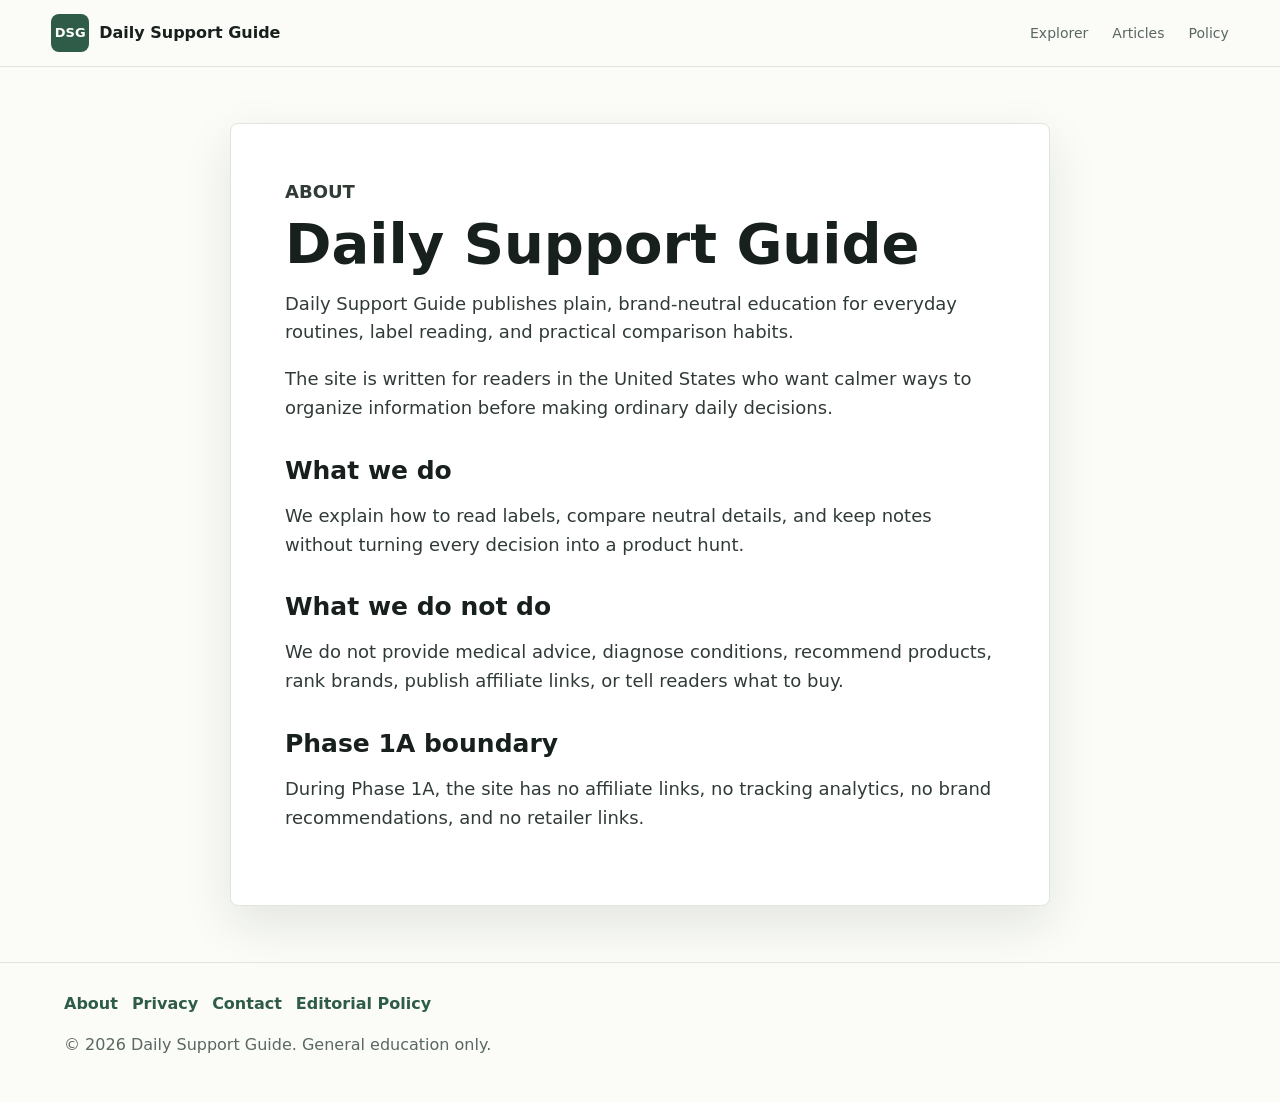
==== about.html @ bb26b229 "Add A+ readiness gate and trust pages" ====
<!doctype html>
<html lang="en">
  <head>
    <meta charset="utf-8">
    <meta name="viewport" content="width=device-width, initial-scale=1">
    <title>About | Daily Support Guide</title>
    <meta name="description" content="About Daily Support Guide, a neutral education site for everyday routines, label reading, and comparison habits.">
    <link rel="canonical" href="https://dailysupportguide.com/about.html">
    <link rel="stylesheet" href="assets/styles.css?v=trust-1784661000">
  </head>
  <body>
    <header class="site-header">
      <a class="brand" href="index.html" aria-label="Daily Support Guide home">
        <span class="brand-mark">DSG</span>
        <span>Daily Support Guide</span>
      </a>
      <nav aria-label="Primary navigation">
        <a href="index.html#explorer">Explorer</a>
        <a href="index.html#articles">Articles</a>
        <a href="editorial-policy.html">Policy</a>
      </nav>
    </header>
    <main class="page-shell">
      <article class="page-view">
        <p class="eyebrow">About</p>
        <h1>Daily Support Guide</h1>
        <p>Daily Support Guide publishes plain, brand-neutral education for everyday routines, label reading, and practical comparison habits.</p>
        <p>The site is written for readers in the United States who want calmer ways to organize information before making ordinary daily decisions.</p>
        <h2>What we do</h2>
        <p>We explain how to read labels, compare neutral details, and keep notes without turning every decision into a product hunt.</p>
        <h2>What we do not do</h2>
        <p>We do not provide medical advice, diagnose conditions, recommend products, rank brands, publish affiliate links, or tell readers what to buy.</p>
        <h2>Phase 1A boundary</h2>
        <p>During Phase 1A, the site has no affiliate links, no tracking analytics, no brand recommendations, and no retailer links.</p>
      </article>
    </main>
    <footer class="site-footer">
      <div class="footer-links">
        <a href="about.html">About</a>
        <a href="privacy.html">Privacy</a>
        <a href="contact.html">Contact</a>
        <a href="editorial-policy.html">Editorial Policy</a>
      </div>
      <p>&copy; <span id="year"></span> Daily Support Guide. General education only.</p>
    </footer>
    <script src="assets/app.js?v=trust-1784661000"></script>
  </body>
</html>
---- assets/styles.css ----
:root {
  --ink: #17201d;
  --muted: #5a6762;
  --line: #dfe6e0;
  --paper: #fbfcf8;
  --panel: #ffffff;
  --sage: #4f7561;
  --sage-dark: #2f5c49;
  --clay: #b85f43;
  --sky: #d9e9ef;
  --gold: #f3d27a;
  --shadow: 0 18px 50px rgba(23, 32, 29, 0.1);
}

* {
  box-sizing: border-box;
}

html {
  scroll-behavior: smooth;
}

body {
  margin: 0;
  color: var(--ink);
  background: var(--paper);
  font-family: Inter, ui-sans-serif, system-ui, -apple-system, BlinkMacSystemFont, "Segoe UI", sans-serif;
  line-height: 1.6;
}

a {
  color: inherit;
}

.site-header {
  position: sticky;
  top: 0;
  z-index: 5;
  display: flex;
  align-items: center;
  justify-content: space-between;
  gap: 24px;
  padding: 14px clamp(16px, 4vw, 56px);
  border-bottom: 1px solid var(--line);
  background: rgba(251, 252, 248, 0.94);
  backdrop-filter: blur(12px);
}

.brand {
  display: inline-flex;
  align-items: center;
  gap: 10px;
  font-weight: 780;
  text-decoration: none;
}

.brand-mark {
  display: inline-grid;
  width: 38px;
  height: 38px;
  place-items: center;
  border-radius: 8px;
  color: #fff;
  background: var(--sage-dark);
  font-size: 13px;
  letter-spacing: 0;
}

nav {
  display: flex;
  gap: clamp(10px, 2vw, 24px);
  color: var(--muted);
  font-size: 14px;
}

nav a {
  text-decoration: none;
}

nav a:hover {
  color: var(--ink);
}

.hero {
  min-height: min(78vh, 760px);
  display: grid;
  align-items: end;
  padding: 78px clamp(18px, 5vw, 72px) 52px;
  background:
    linear-gradient(105deg, rgba(251, 252, 248, 0.96) 0%, rgba(251, 252, 248, 0.82) 44%, rgba(251, 252, 248, 0.38) 100%),
    url("data:image/svg+xml,%3Csvg xmlns='http://www.w3.org/2000/svg' width='1400' height='820' viewBox='0 0 1400 820'%3E%3Crect width='1400' height='820' fill='%23d9e9ef'/%3E%3Cg fill='none' stroke='%234f7561' stroke-width='2' opacity='.35'%3E%3Cpath d='M120 650h1160'/%3E%3Cpath d='M210 590h240v-190H210zM520 590h240v-280H520zM830 590h240v-230H830z'/%3E%3Cpath d='M250 455h160M250 505h120M560 370h160M560 430h120M870 425h160M870 475h110'/%3E%3C/g%3E%3Cg fill='%23b85f43' opacity='.72'%3E%3Crect x='245' y='330' width='165' height='34' rx='5'/%3E%3Crect x='555' y='235' width='170' height='36' rx='5'/%3E%3Crect x='865' y='305' width='170' height='36' rx='5'/%3E%3C/g%3E%3Cg fill='%23f3d27a' opacity='.78'%3E%3Ccircle cx='1150' cy='190' r='68'/%3E%3C/g%3E%3C/svg%3E") center / cover;
}

.hero-inner {
  width: min(740px, 100%);
}

.eyebrow {
  margin: 0 0 10px;
  color: var(--sage-dark);
  font-size: 13px;
  font-weight: 760;
  letter-spacing: 0;
  text-transform: uppercase;
}

h1,
h2,
h3,
p {
  overflow-wrap: anywhere;
}

h1 {
  max-width: 720px;
  margin: 0;
  font-size: clamp(44px, 8vw, 82px);
  line-height: 0.98;
  letter-spacing: 0;
}

h2 {
  margin: 0;
  font-size: clamp(28px, 4vw, 46px);
  line-height: 1.08;
  letter-spacing: 0;
}

h3 {
  margin: 0 0 8px;
  font-size: 20px;
  line-height: 1.2;
}

.hero-copy {
  max-width: 650px;
  margin: 22px 0 0;
  color: #35413c;
  font-size: 19px;
}

.hero-actions {
  display: flex;
  flex-wrap: wrap;
  gap: 12px;
  margin-top: 30px;
}

.button,
button {
  display: inline-flex;
  min-height: 44px;
  align-items: center;
  justify-content: center;
  border: 1px solid var(--sage-dark);
  border-radius: 8px;
  padding: 10px 16px;
  font: inherit;
  font-weight: 720;
  text-decoration: none;
  cursor: pointer;
}

.button.primary,
button.primary {
  color: #fff;
  background: var(--sage-dark);
}

.button.secondary,
button.secondary {
  color: var(--sage-dark);
  background: rgba(255, 255, 255, 0.7);
}

.notice-band {
  padding: 14px clamp(18px, 5vw, 72px);
  color: #23332d;
  background: var(--gold);
}

.section {
  padding: 70px clamp(18px, 5vw, 72px);
}

.section.muted {
  background: #edf4ef;
}

.section-heading {
  width: min(820px, 100%);
  margin-bottom: 28px;
}

.section-heading p:not(.eyebrow) {
  margin: 12px 0 0;
  color: var(--muted);
  font-size: 17px;
}

.section-heading .privacy-note {
  color: var(--ink);
  font-size: 15px;
  font-weight: 600;
}

.tool-panel {
  width: min(980px, 100%);
  border: 1px solid var(--line);
  border-radius: 8px;
  padding: clamp(18px, 3vw, 28px);
  background: var(--panel);
  box-shadow: var(--shadow);
}

.question {
  display: grid;
  gap: 12px;
}

.option-grid {
  display: grid;
  grid-template-columns: repeat(3, minmax(0, 1fr));
  gap: 12px;
  margin-top: 16px;
}

.option-button {
  min-height: 86px;
  align-items: flex-start;
  justify-content: flex-start;
  border-color: var(--line);
  color: var(--ink);
  background: #fff;
  text-align: left;
}

.option-button:hover,
.option-button.selected {
  border-color: var(--sage);
  background: #f0f6f2;
}

.tool-actions {
  display: flex;
  flex-wrap: wrap;
  gap: 10px;
  margin-top: 18px;
}

.result-grid,
.guide-grid,
.article-list,
.policy-grid {
  display: grid;
  grid-template-columns: repeat(3, minmax(0, 1fr));
  gap: 16px;
}

.result-card,
.guide-card,
.article-card,
.policy-grid p {
  min-height: 170px;
  border: 1px solid var(--line);
  border-radius: 8px;
  padding: 20px;
  background: #fff;
}

.article-card {
  display: flex;
  flex-direction: column;
  justify-content: space-between;
  gap: 18px;
}

.article-card a {
  color: var(--sage-dark);
  font-weight: 760;
  text-decoration: none;
}

.meta {
  color: var(--muted);
  font-size: 13px;
}

.article-shell {
  padding: 56px clamp(18px, 5vw, 72px);
}

.article-view {
  width: min(820px, 100%);
  margin: 0 auto;
  border: 1px solid var(--line);
  border-radius: 8px;
  padding: clamp(24px, 5vw, 54px);
  background: #fff;
  box-shadow: var(--shadow);
}

.article-view h1 {
  font-size: clamp(34px, 5vw, 56px);
}

.article-view h2 {
  margin-top: 34px;
  font-size: 25px;
}

.article-view p,
.article-view li {
  color: #303b36;
  font-size: 18px;
}

.site-footer {
  padding: 28px clamp(18px, 5vw, 72px);
  border-top: 1px solid var(--line);
  color: var(--muted);
}

.page-shell {
  padding: 56px clamp(18px, 5vw, 72px);
}

.page-view {
  width: min(820px, 100%);
  margin: 0 auto;
  border: 1px solid var(--line);
  border-radius: 8px;
  padding: clamp(24px, 5vw, 54px);
  background: #fff;
  box-shadow: var(--shadow);
}

.page-view h1 {
  font-size: clamp(34px, 5vw, 56px);
}

.page-view h2 {
  margin-top: 34px;
  font-size: 25px;
}

.page-view p,
.page-view li {
  color: #303b36;
  font-size: 18px;
}

.footer-links {
  display: flex;
  flex-wrap: wrap;
  gap: 14px;
  margin-bottom: 10px;
}

.footer-links a {
  color: var(--sage-dark);
  font-weight: 700;
  text-decoration: none;
}

@media (max-width: 760px) {
  .site-header {
    align-items: flex-start;
    flex-direction: column;
    gap: 12px;
  }

  nav {
    width: 100%;
    overflow-x: auto;
    padding-bottom: 2px;
  }

  .hero {
    min-height: 680px;
  }

  .option-grid,
  .result-grid,
  .guide-grid,
  .article-list,
  .policy-grid {
    grid-template-columns: 1fr;
  }
}
:root {
  --ink: #17201d;
  --muted: #5a6762;
  --line: #dfe6e0;
  --paper: #fbfcf8;
  --panel: #ffffff;
  --sage: #4f7561;
  --sage-dark: #2f5c49;
  --clay: #b85f43;
  --sky: #d9e9ef;
  --gold: #f3d27a;
  --shadow: 0 18px 50px rgba(23, 32, 29, 0.1);
}

* {
  box-sizing: border-box;
}

html {
  scroll-behavior: smooth;
}

body {
  margin: 0;
  color: var(--ink);
  background: var(--paper);
  font-family: Inter, ui-sans-serif, system-ui, -apple-system, BlinkMacSystemFont, "Segoe UI", sans-serif;
  line-height: 1.6;
}

a {
  color: inherit;
}

.site-header {
  position: sticky;
  top: 0;
  z-index: 5;
  display: flex;
  align-items: center;
  justify-content: space-between;
  gap: 24px;
  padding: 14px clamp(16px, 4vw, 56px);
  border-bottom: 1px solid var(--line);
  background: rgba(251, 252, 248, 0.94);
  backdrop-filter: blur(12px);
}

.brand {
  display: inline-flex;
  align-items: center;
  gap: 10px;
  font-weight: 780;
  text-decoration: none;
}

.brand-mark {
  display: inline-grid;
  width: 38px;
  height: 38px;
  place-items: center;
  border-radius: 8px;
  color: #fff;
  background: var(--sage-dark);
  font-size: 13px;
  letter-spacing: 0;
}

nav {
  display: flex;
  gap: clamp(10px, 2vw, 24px);
  color: var(--muted);
  font-size: 14px;
}

nav a {
  text-decoration: none;
}

nav a:hover {
  color: var(--ink);
}

.hero {
  min-height: min(78vh, 760px);
  display: grid;
  align-items: end;
  padding: 78px clamp(18px, 5vw, 72px) 52px;
  background:
    linear-gradient(105deg, rgba(251, 252, 248, 0.96) 0%, rgba(251, 252, 248, 0.82) 44%, rgba(251, 252, 248, 0.38) 100%),
    url("data:image/svg+xml,%3Csvg xmlns='http://www.w3.org/2000/svg' width='1400' height='820' viewBox='0 0 1400 820'%3E%3Crect width='1400' height='820' fill='%23d9e9ef'/%3E%3Cg fill='none' stroke='%234f7561' stroke-width='2' opacity='.35'%3E%3Cpath d='M120 650h1160'/%3E%3Cpath d='M210 590h240v-190H210zM520 590h240v-280H520zM830 590h240v-230H830z'/%3E%3Cpath d='M250 455h160M250 505h120M560 370h160M560 430h120M870 425h160M870 475h110'/%3E%3C/g%3E%3Cg fill='%23b85f43' opacity='.72'%3E%3Crect x='245' y='330' width='165' height='34' rx='5'/%3E%3Crect x='555' y='235' width='170' height='36' rx='5'/%3E%3Crect x='865' y='305' width='170' height='36' rx='5'/%3E%3C/g%3E%3Cg fill='%23f3d27a' opacity='.78'%3E%3Ccircle cx='1150' cy='190' r='68'/%3E%3C/g%3E%3C/svg%3E") center / cover;
}

.hero-inner {
  width: min(740px, 100%);
}

.eyebrow {
  margin: 0 0 10px;
  color: var(--sage-dark);
  font-size: 13px;
  font-weight: 760;
  letter-spacing: 0;
  text-transform: uppercase;
}

h1,
h2,
h3,
p {
  overflow-wrap: anywhere;
}

h1 {
  max-width: 720px;
  margin: 0;
  font-size: clamp(44px, 8vw, 82px);
  line-height: 0.98;
  letter-spacing: 0;
}

h2 {
  margin: 0;
  font-size: clamp(28px, 4vw, 46px);
  line-height: 1.08;
  letter-spacing: 0;
}

h3 {
  margin: 0 0 8px;
  font-size: 20px;
  line-height: 1.2;
}

.hero-copy {
  max-width: 650px;
  margin: 22px 0 0;
  color: #35413c;
  font-size: 19px;
}

.hero-actions {
  display: flex;
  flex-wrap: wrap;
  gap: 12px;
  margin-top: 30px;
}

.button,
button {
  display: inline-flex;
  min-height: 44px;
  align-items: center;
  justify-content: center;
  border: 1px solid var(--sage-dark);
  border-radius: 8px;
  padding: 10px 16px;
  font: inherit;
  font-weight: 720;
  text-decoration: none;
  cursor: pointer;
}

.button.primary,
button.primary {
  color: #fff;
  background: var(--sage-dark);
}

.button.secondary,
button.secondary {
  color: var(--sage-dark);
  background: rgba(255, 255, 255, 0.7);
}

.notice-band {
  padding: 14px clamp(18px, 5vw, 72px);
  color: #23332d;
  background: var(--gold);
}

.section {
  padding: 70px clamp(18px, 5vw, 72px);
}

.section.muted {
  background: #edf4ef;
}

.section-heading {
  width: min(820px, 100%);
  margin-bottom: 28px;
}

.section-heading p:not(.eyebrow) {
  margin: 12px 0 0;
  color: var(--muted);
  font-size: 17px;
}

.tool-panel {
  width: min(980px, 100%);
  border: 1px solid var(--line);
  border-radius: 8px;
  padding: clamp(18px, 3vw, 28px);
  background: var(--panel);
  box-shadow: var(--shadow);
}

.question {
  display: grid;
  gap: 12px;
}

.option-grid {
  display: grid;
  grid-template-columns: repeat(3, minmax(0, 1fr));
  gap: 12px;
  margin-top: 16px;
}

.option-button {
  min-height: 86px;
  align-items: flex-start;
  justify-content: flex-start;
  border-color: var(--line);
  color: var(--ink);
  background: #fff;
  text-align: left;
}

.option-button:hover,
.option-button.selected {
  border-color: var(--sage);
  background: #f0f6f2;
}

.tool-actions {
  display: flex;
  flex-wrap: wrap;
  gap: 10px;
  margin-top: 18px;
}

.result-grid,
.guide-grid,
.article-list,
.policy-grid {
  display: grid;
  grid-template-columns: repeat(3, minmax(0, 1fr));
  gap: 16px;
}

.result-card,
.guide-card,
.article-card,
.policy-grid p {
  min-height: 170px;
  border: 1px solid var(--line);
  border-radius: 8px;
  padding: 20px;
  background: #fff;
}

.article-card {
  display: flex;
  flex-direction: column;
  justify-content: space-between;
  gap: 18px;
}

.article-card a {
  color: var(--sage-dark);
  font-weight: 760;
  text-decoration: none;
}

.meta {
  color: var(--muted);
  font-size: 13px;
}

.article-shell {
  padding: 56px clamp(18px, 5vw, 72px);
}

.article-view {
  width: min(820px, 100%);
  margin: 0 auto;
  border: 1px solid var(--line);
  border-radius: 8px;
  padding: clamp(24px, 5vw, 54px);
  background: #fff;
  box-shadow: var(--shadow);
}

.article-view h1 {
  font-size: clamp(34px, 5vw, 56px);
}

.article-view h2 {
  margin-top: 34px;
  font-size: 25px;
}

.article-view p,
.article-view li {
  color: #303b36;
  font-size: 18px;
}

.site-footer {
  padding: 28px clamp(18px, 5vw, 72px);
  border-top: 1px solid var(--line);
  color: var(--muted);
}

@media (max-width: 760px) {
  .site-header {
    align-items: flex-start;
    flex-direction: column;
    gap: 12px;
  }

  nav {
    width: 100%;
    overflow-x: auto;
    padding-bottom: 2px;
  }

  .hero {
    min-height: 680px;
  }

  .option-grid,
  .result-grid,
  .guide-grid,
  .article-list,
  .policy-grid {
    grid-template-columns: 1fr;
  }
}
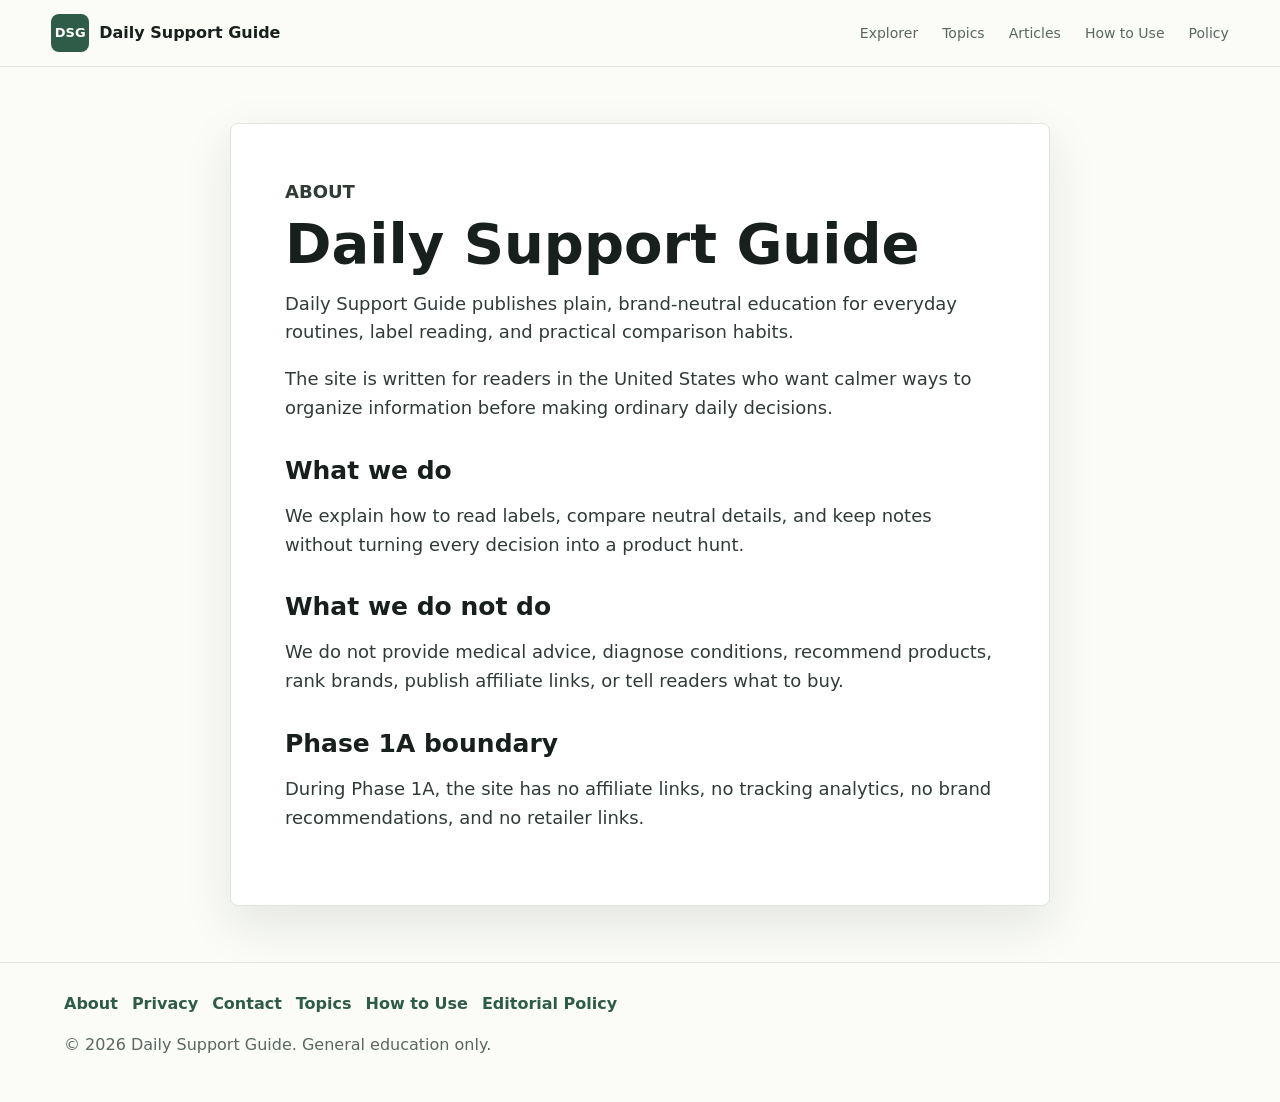
==== commit 84f3d469: "Add topic discovery and publish monitoring" ====
--- a/about.html
+++ b/about.html
@@ -16,7 +16,9 @@
       </a>
       <nav aria-label="Primary navigation">
         <a href="index.html#explorer">Explorer</a>
+        <a href="topics.html">Topics</a>
         <a href="index.html#articles">Articles</a>
+        <a href="how-to-use.html">How to Use</a>
         <a href="editorial-policy.html">Policy</a>
       </nav>
     </header>
@@ -39,6 +41,8 @@
         <a href="about.html">About</a>
         <a href="privacy.html">Privacy</a>
         <a href="contact.html">Contact</a>
+        <a href="topics.html">Topics</a>
+        <a href="how-to-use.html">How to Use</a>
         <a href="editorial-policy.html">Editorial Policy</a>
       </div>
       <p>&copy; <span id="year"></span> Daily Support Guide. General education only.</p>
--- a/assets/styles.css
+++ b/assets/styles.css
@@ -251,7 +251,8 @@
 .result-grid,
 .guide-grid,
 .article-list,
-.policy-grid {
+.policy-grid,
+.hub-grid {
   display: grid;
   grid-template-columns: repeat(3, minmax(0, 1fr));
   gap: 16px;
@@ -260,6 +261,7 @@
 .result-card,
 .guide-card,
 .article-card,
+.hub-card,
 .policy-grid p {
   min-height: 170px;
   border: 1px solid var(--line);
@@ -281,9 +283,74 @@
   text-decoration: none;
 }
 
+.guide-card a,
+.hub-card a,
+.page-view a {
+  color: var(--sage-dark);
+  font-weight: 760;
+}
+
+.page-hero {
+  padding: 70px clamp(18px, 5vw, 72px) 42px;
+}
+
+.page-hero h1 {
+  font-size: clamp(38px, 6vw, 68px);
+}
+
+.page-hero p:not(.eyebrow) {
+  width: min(760px, 100%);
+  color: #35413c;
+  font-size: 18px;
+}
+
+.topic-index {
+  display: grid;
+  gap: 44px;
+}
+
+.topic-section {
+  scroll-margin-top: 110px;
+}
+
+.topic-section h2 {
+  margin-bottom: 10px;
+}
+
+.topic-description {
+  width: min(820px, 100%);
+  margin: 0 0 22px;
+  color: var(--muted);
+  font-size: 17px;
+}
+
+.compact-list .article-card {
+  min-height: 250px;
+}
+
+.hub-card {
+  min-height: 210px;
+}
+
+.plain-link-list {
+  margin: 12px 0 0;
+  padding-left: 18px;
+}
+
+.plain-link-list li + li {
+  margin-top: 8px;
+}
+
 .meta {
   color: var(--muted);
   font-size: 13px;
+}
+
+.byline {
+  margin: 14px 0 24px;
+  color: var(--sage-dark);
+  font-size: 15px;
+  font-weight: 720;
 }
 
 .article-shell {
@@ -384,7 +451,8 @@
   .result-grid,
   .guide-grid,
   .article-list,
-  .policy-grid {
+  .policy-grid,
+  .hub-grid {
     grid-template-columns: 1fr;
   }
 }
